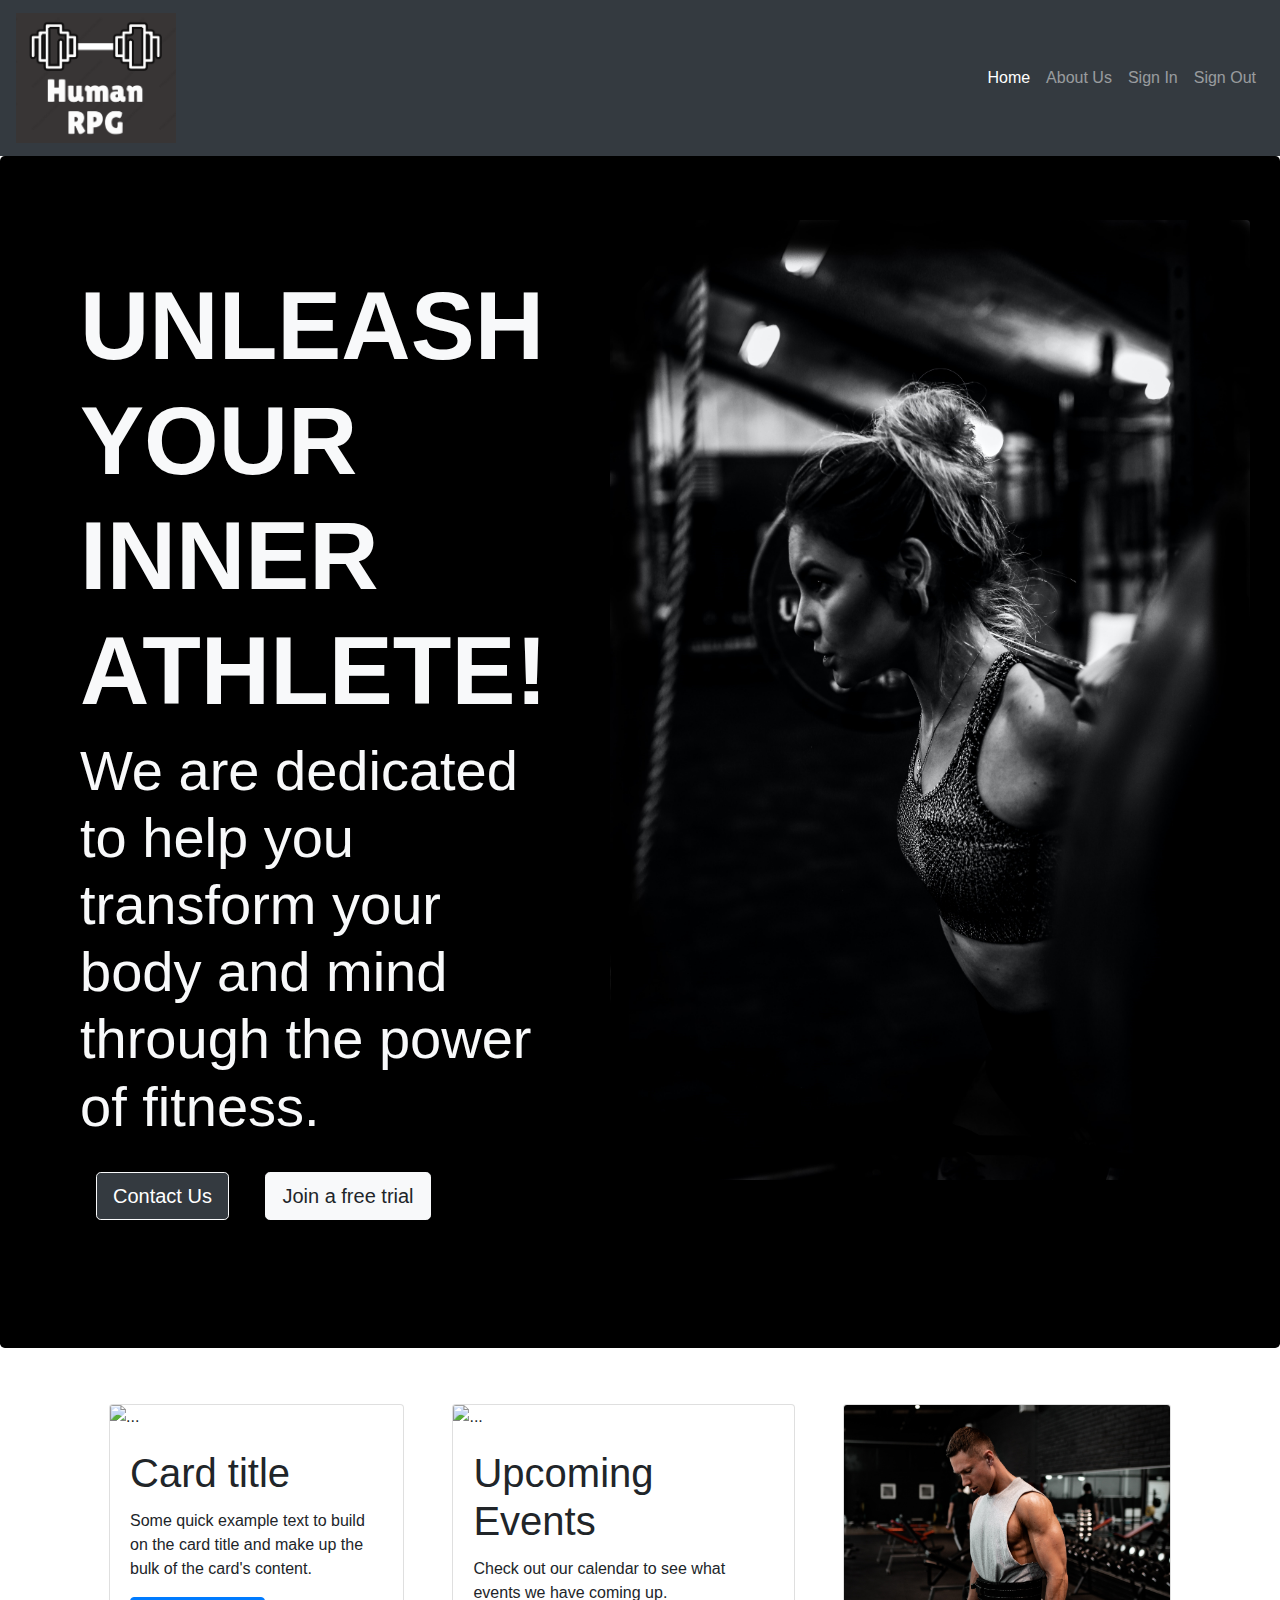
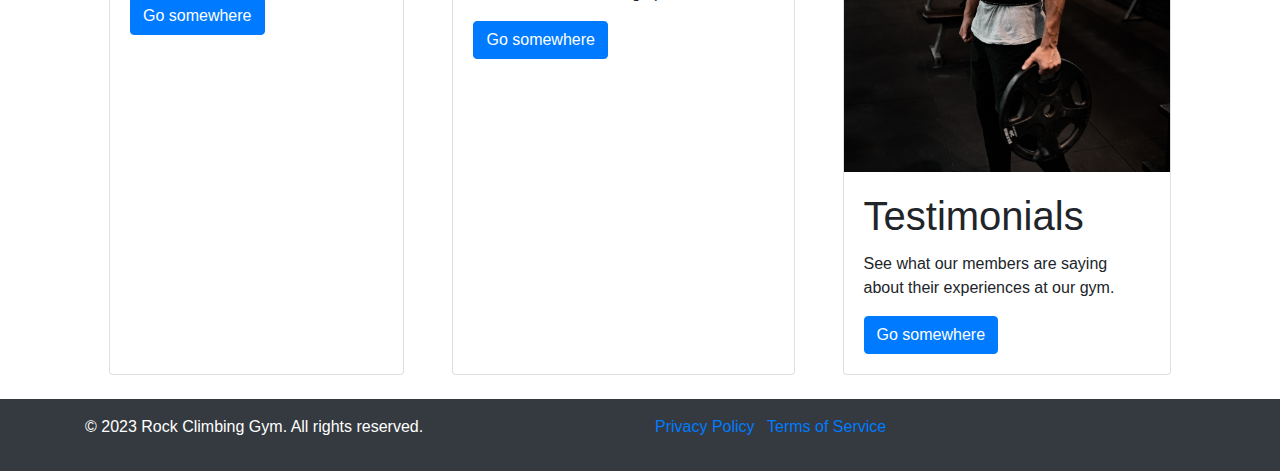
==== index.html @ 8c9e7699 "first commit" ====
<!DOCTYPE html>
<html>
  <head>
    <title>Rock Climbing Gym</title>
    <meta name="viewport" content="width=device-width, initial-scale=1">
    <link rel="stylesheet" href="https://maxcdn.bootstrapcdn.com/bootstrap/4.5.2/css/bootstrap.min.css">
    <script src="https://ajax.googleapis.com/ajax/libs/jquery/3.5.1/jquery.min.js"></script>
    <script src="https://cdnjs.cloudflare.com/ajax/libs/popper.js/1.16.0/umd/popper.min.js"></script>
    <script src="https://maxcdn.bootstrapcdn.com/bootstrap/4.5.2/js/bootstrap.min.js"></script>
    <link rel="stylesheet" href="styles.css">
  </head>
  <body>
    <nav class="navbar navbar-expand-lg navbar-dark bg-dark">
      <a class="navbar-brand logo" href="index.html"><img class="logo"src="/assets/gymlogo.png" alt="human rpg logo"></a>
      <button class="navbar-toggler" type="button" data-toggle="collapse" data-target="#navbarNav" aria-controls="navbarNav" aria-expanded="false" aria-label="Toggle navigation">
        <span class="navbar-toggler-icon"></span>
      </button>
      <div class="collapse navbar-collapse" id="navbarNav">
        <ul class="navbar-nav ml-auto">
          <li class="nav-item active">
            <a class="nav-link" href="#">Home</a>
          </li>
          <li class="nav-item">
            <a class="nav-link" href="about.html">About Us</a>
          </li>
          <li class="nav-item">
            <a class="nav-link" href="signin.html">Sign In</a>
          </li>
          </li>
          <li class="nav-item">
            <a class="nav-link" href="signout.html">Sign Out</a>
          </li>
        </ul>
      </div>
    </nav>
    <div class="hero jumbotron d-flex">
      <div class="m-5">

        <h1 class="text-light text-uppercase display-1 font-weight-bold">Unleash your inner Athlete!</h1>
        <p class="text-light display-4">We are dedicated to help you transform your body and mind through the power of fitness.</p>
        <a class="btn btn-dark btn-lg m-3 border-light" href="#" role="button">Contact Us</a>
        <a class="btn btn-light m-3  btn-lg" href="#" role="button">Join a free trial</a>
      </div>
      <div class="container ">
          <img class="workout rounded gym-img" src="/assets/blended.jpg" alt="workout">
        </div>
    </div>
    <div class="container d-flex">
      <div class="card m-4" style="width: 25.9rem;">
        <img src="assets/graham-mansfield-2j6IzAIbifQ-unsplash.jpg" class="card-img-top" alt="...">
        <div class="card-body">
          <h1 class="card-title">Card title</h5>
          <p class="card-text">Some quick example text to build on the card title and make up the bulk of the card's content.</p>
          <a href="#" class="btn btn-primary">Go somewhere</a>
        </div>
      </div>
      <div class="card m-4" style="width: 30rem;">
        <img src="assets/hayley-kim-design-eot-ka5dM7Q-unsplash1.jpg" class="card-img-top" alt="...">
        <div class="card-body">
          <h1 class="card-title">Upcoming Events</h5>
          <p class="card-text">Check out our calendar to see what events we have coming up.</p>
          <a href="#" class="btn btn-primary">Go somewhere</a>
        </div>
      </div>
      <div class="card m-4" style="width:28.8rem;">
        <img src="assets/john-fornander-TAZoUmDqzXk-unsplash1.jpg" class="card-img-top" alt="...">
        <div class="card-body">
          <h1 class="card-title">Testimonials</h5>
          <p class="card-text">See what our members are saying about their experiences at our gym.</p>
          <a href="#" class="btn btn-primary">Go somewhere</a>
        </div>
      </div>
    </div>
    <footer class="bg-dark text-white py-3">
      <div class="container">
        <div class="row">
          <div class="col-md-6">
            <p>&copy; 2023 Rock Climbing Gym. All rights reserved.</p>
          </div>
          <div class="col-md-6">
            <ul class="list-inline">
              <li class="list-inline-item"><a href="#">Privacy Policy</a></li>
              <li class="list-inline-item"><a href="#">Terms of Service</a></li>
            </ul>
          </div>
        </div>
      </div>
    </footer>
  </body>
</html>
---- styles.css ----
.workout{
    width: 60%;
    
    /* filter: drop-shadow(10px 10px 10px black) */
}
.hero{
    background-color: black;
    /* background: linear-gradient(to right, blue, black) */
}
.gym-img{
    background-color: #555;
    box-shadow: 0 0 5px 10px black;
    width: 40rem;
}
.logo{
    width: 10rem;
}
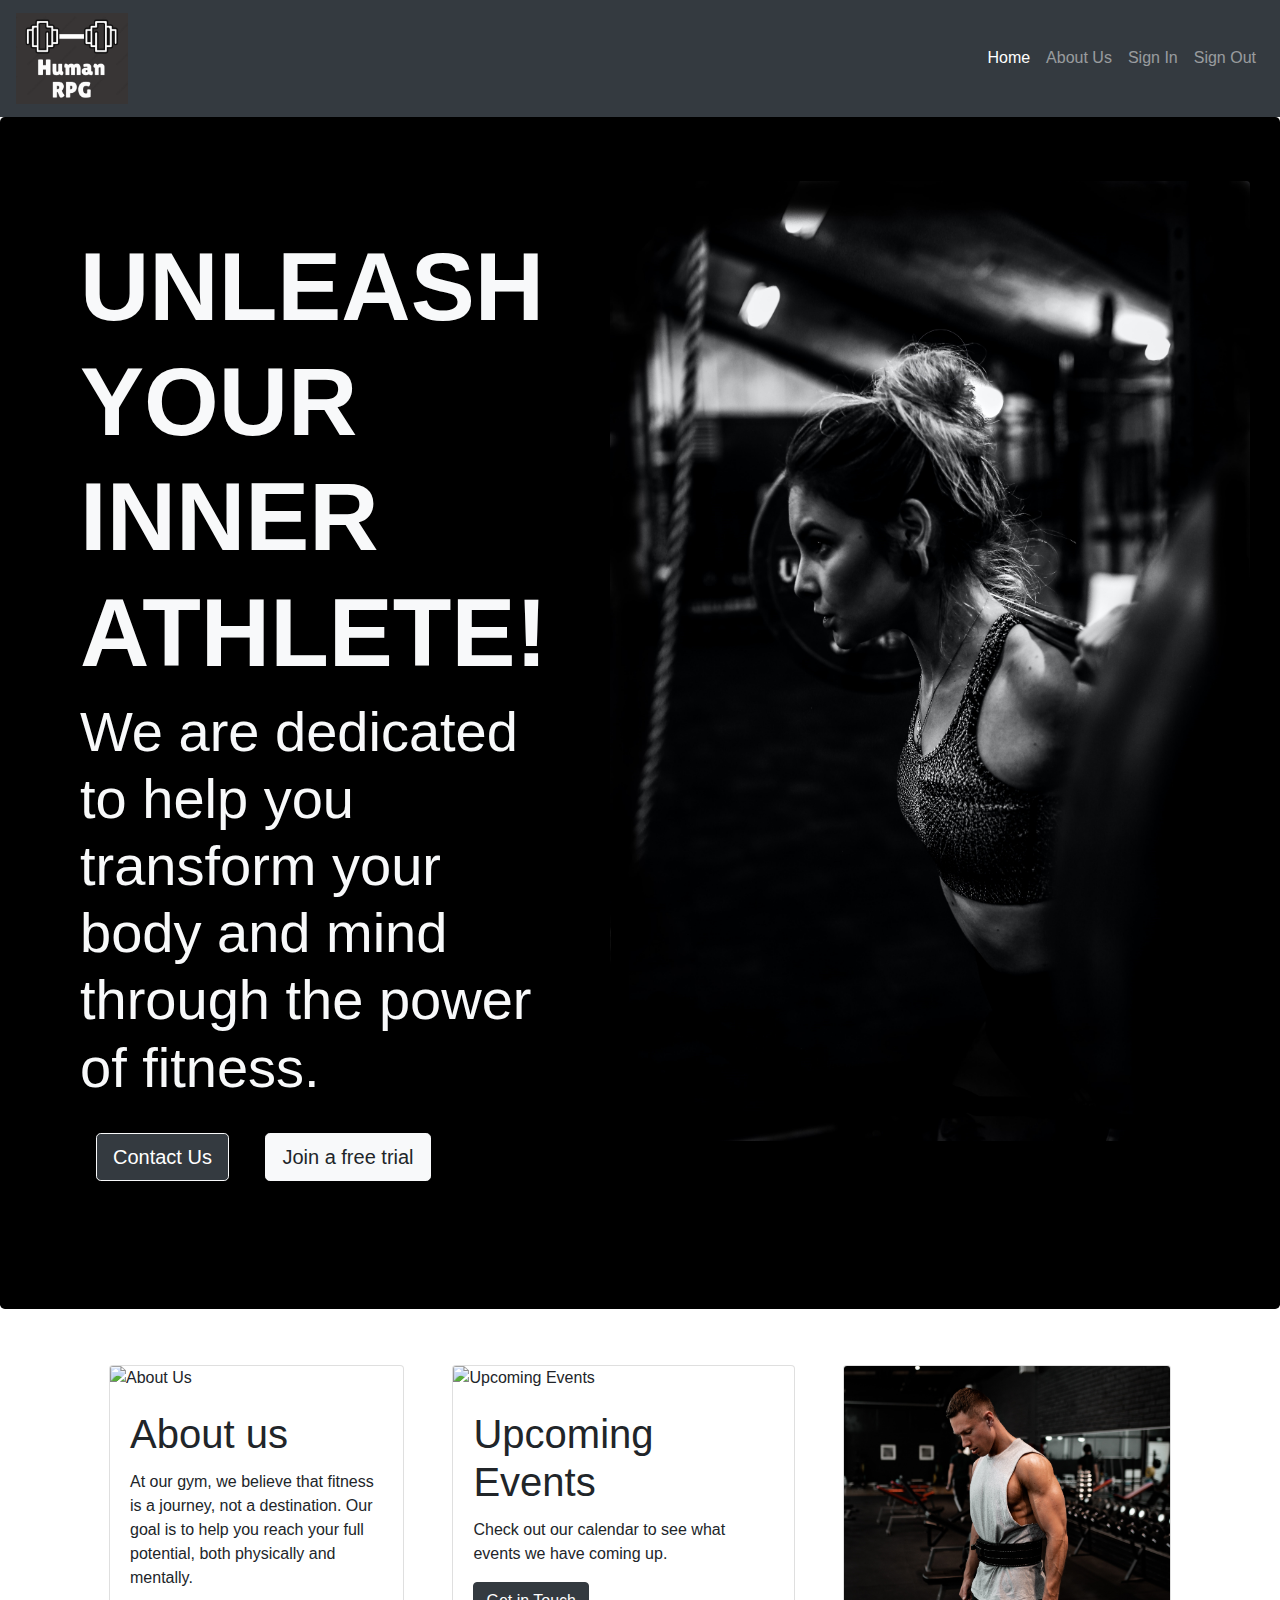
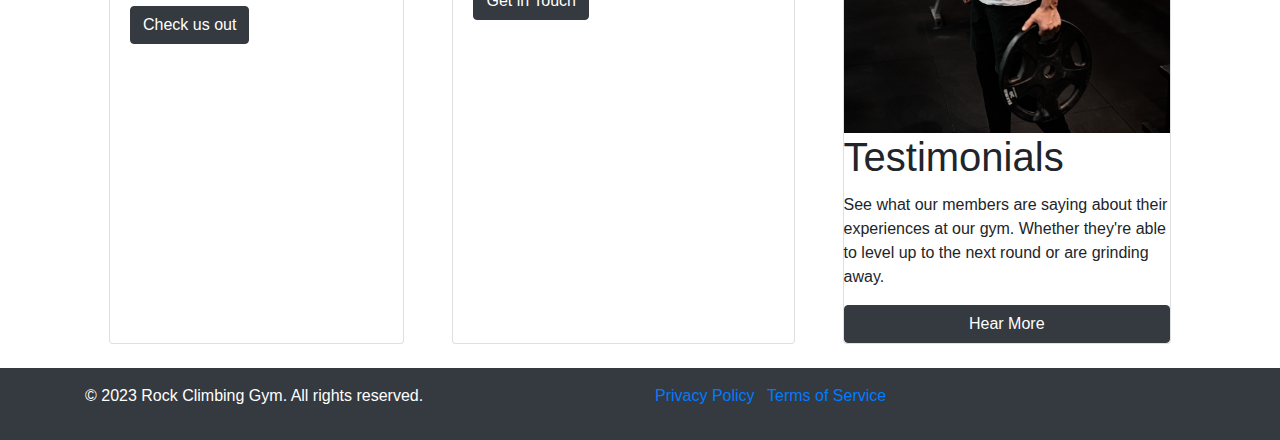
==== commit b8721547: "'fixed titles'" ====
--- a/index.html
+++ b/index.html
@@ -1,7 +1,7 @@
 <!DOCTYPE html>
 <html>
   <head>
-    <title>Rock Climbing Gym</title>
+    <title>Human RPG</title>
     <meta name="viewport" content="width=device-width, initial-scale=1">
     <link rel="stylesheet" href="https://maxcdn.bootstrapcdn.com/bootstrap/4.5.2/css/bootstrap.min.css">
     <script src="https://ajax.googleapis.com/ajax/libs/jquery/3.5.1/jquery.min.js"></script>
@@ -18,7 +18,7 @@
       <div class="collapse navbar-collapse" id="navbarNav">
         <ul class="navbar-nav ml-auto">
           <li class="nav-item active">
-            <a class="nav-link" href="#">Home</a>
+            <a class="nav-link" href="index.html">Home</a>
           </li>
           <li class="nav-item">
             <a class="nav-link" href="about.html">About Us</a>
@@ -42,32 +42,32 @@
         <a class="btn btn-light m-3  btn-lg" href="#" role="button">Join a free trial</a>
       </div>
       <div class="container ">
-          <img class="workout rounded gym-img" src="/assets/blended.jpg" alt="workout">
+          <img class="workout rounded gym-img" src="assets/blended.jpg" alt="workout">
         </div>
     </div>
     <div class="container d-flex">
       <div class="card m-4" style="width: 25.9rem;">
-        <img src="assets/graham-mansfield-2j6IzAIbifQ-unsplash.jpg" class="card-img-top" alt="...">
+        <img src="assets/graham-mansfield-2j6IzAIbifQ-unsplash.jpg" class="card-img-top" alt="About Us">
         <div class="card-body">
-          <h1 class="card-title">Card title</h5>
-          <p class="card-text">Some quick example text to build on the card title and make up the bulk of the card's content.</p>
-          <a href="#" class="btn btn-primary">Go somewhere</a>
+          <h1 class="card-title">About us</h5>
+          <p class="card-text">At our gym, we believe that fitness is a journey, not a destination. Our goal is to help you reach your full potential, both physically and mentally.</p>
+          <a href="about.html" class="btn btn-dark">Check us out</a>
         </div>
       </div>
       <div class="card m-4" style="width: 30rem;">
-        <img src="assets/hayley-kim-design-eot-ka5dM7Q-unsplash1.jpg" class="card-img-top" alt="...">
+        <img src="assets/hayley-kim-design-eot-ka5dM7Q-unsplash1.jpg" class="card-img-top" alt="Upcoming Events">
         <div class="card-body">
           <h1 class="card-title">Upcoming Events</h5>
           <p class="card-text">Check out our calendar to see what events we have coming up.</p>
-          <a href="#" class="btn btn-primary">Go somewhere</a>
+          <a href="signin.html" class="btn btn-dark">Get in Touch</a>
         </div>
       </div>
       <div class="card m-4" style="width:28.8rem;">
-        <img src="assets/john-fornander-TAZoUmDqzXk-unsplash1.jpg" class="card-img-top" alt="...">
+        <img src="assets/john-fornander-TAZoUmDqzXk-unsplash1.jpg" class="card-img-top" alt="testimonials"
         <div class="card-body">
           <h1 class="card-title">Testimonials</h5>
-          <p class="card-text">See what our members are saying about their experiences at our gym.</p>
-          <a href="#" class="btn btn-primary">Go somewhere</a>
+          <p class="card-text">See what our members are saying about their experiences at our gym. Whether they're able to level up to the next round or are grinding away.</p>
+          <a href="about.html" class="btn btn-dark">Hear More</a>
         </div>
       </div>
     </div>
--- a/styles.css
+++ b/styles.css
@@ -13,5 +13,5 @@
     width: 40rem;
 }
 .logo{
-    width: 10rem;
+    width: 7rem;
 }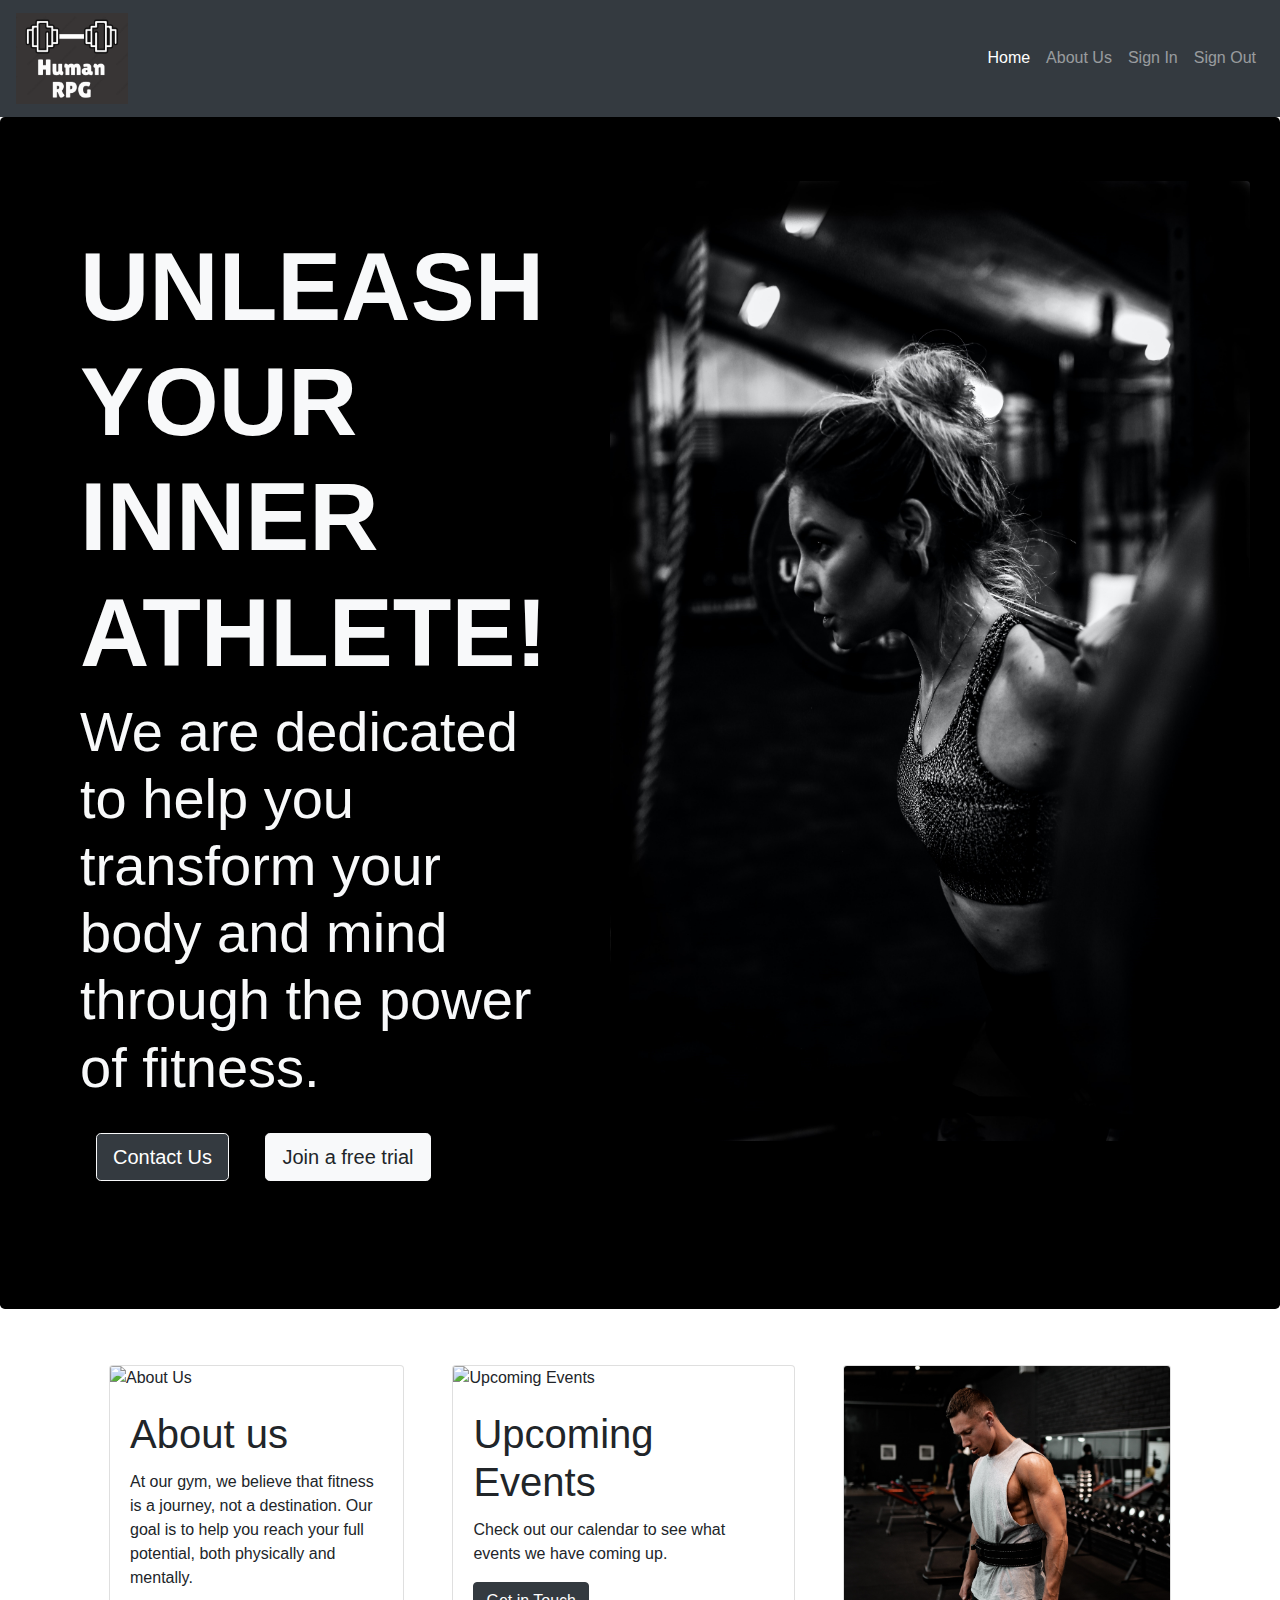
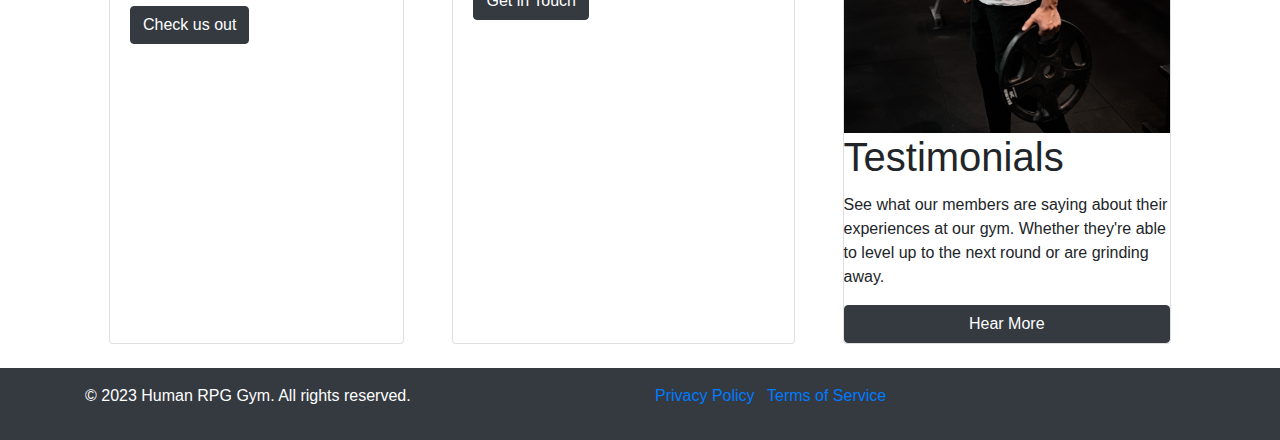
==== commit 7a6ca0d8: "'fixed footer'" ====
--- a/index.html
+++ b/index.html
@@ -75,7 +75,7 @@
       <div class="container">
         <div class="row">
           <div class="col-md-6">
-            <p>&copy; 2023 Rock Climbing Gym. All rights reserved.</p>
+            <p>&copy; 2023 Human RPG Gym. All rights reserved.</p>
           </div>
           <div class="col-md-6">
             <ul class="list-inline">
